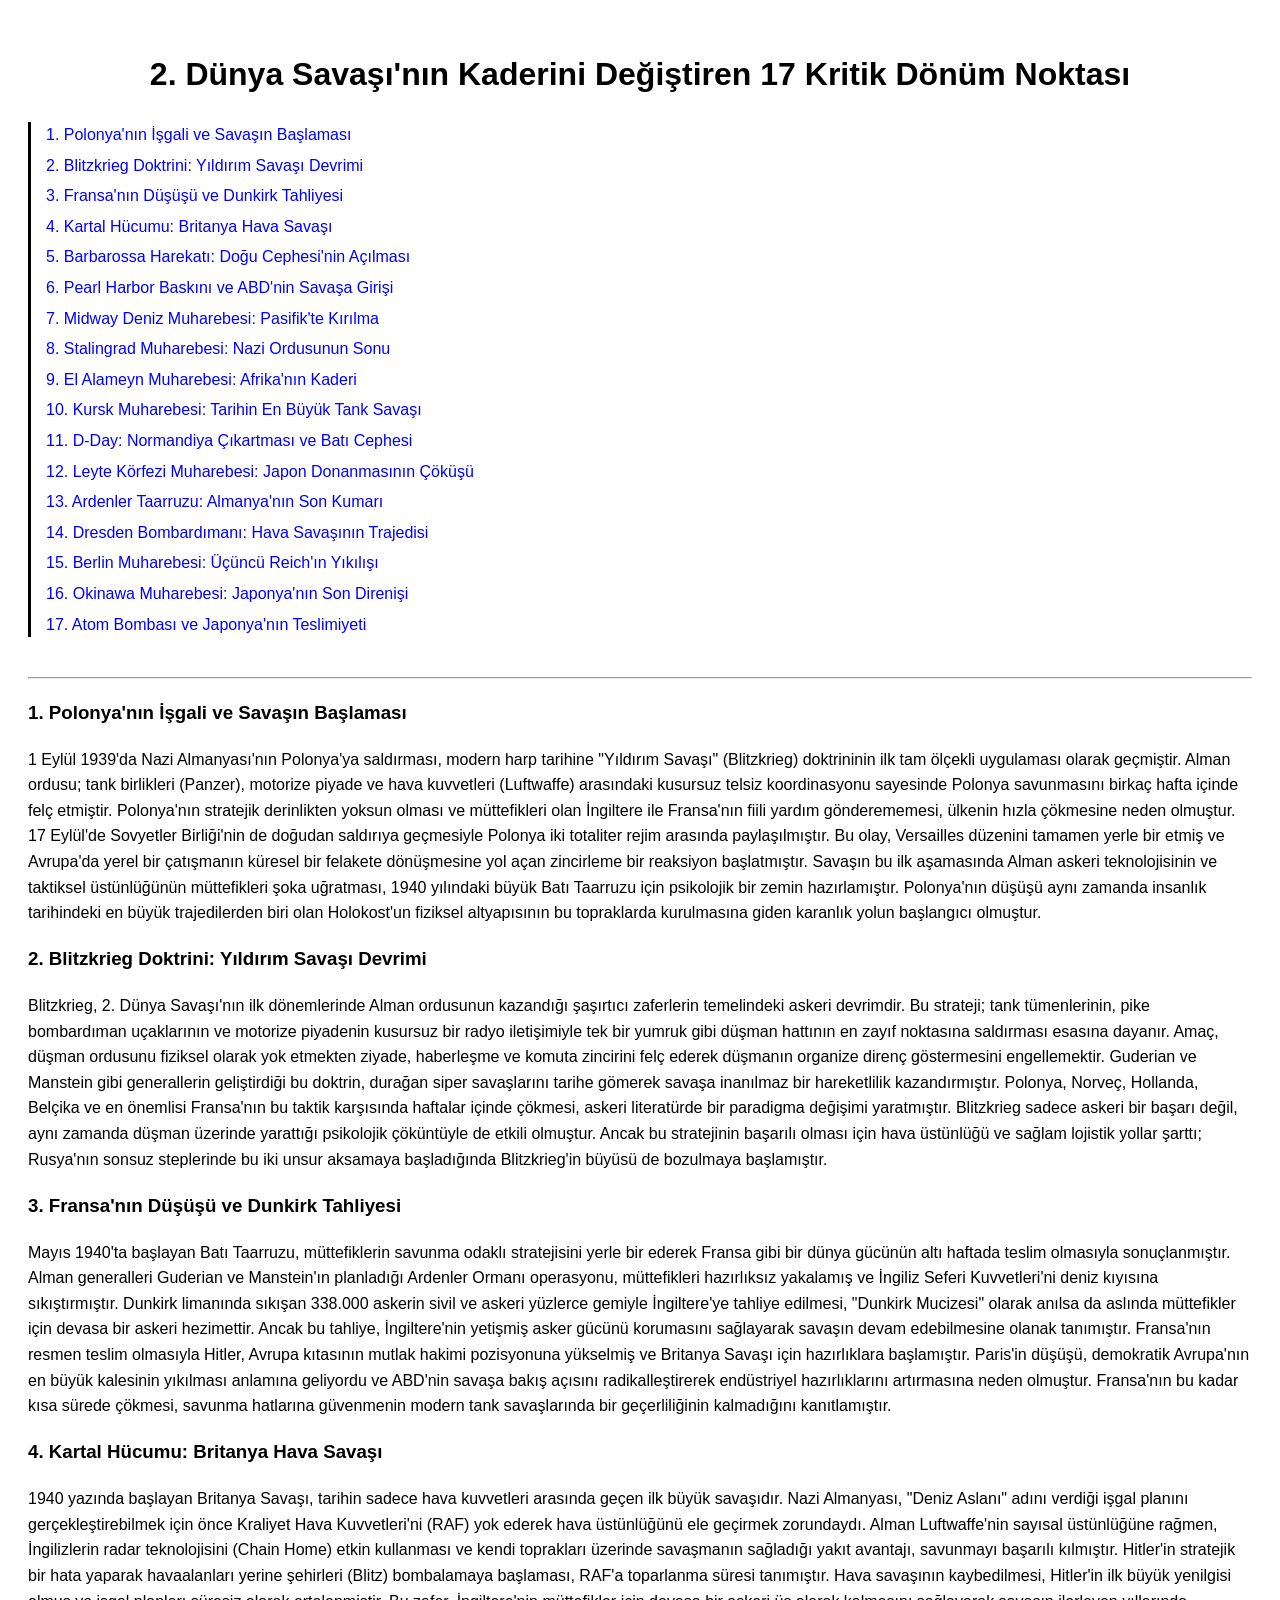
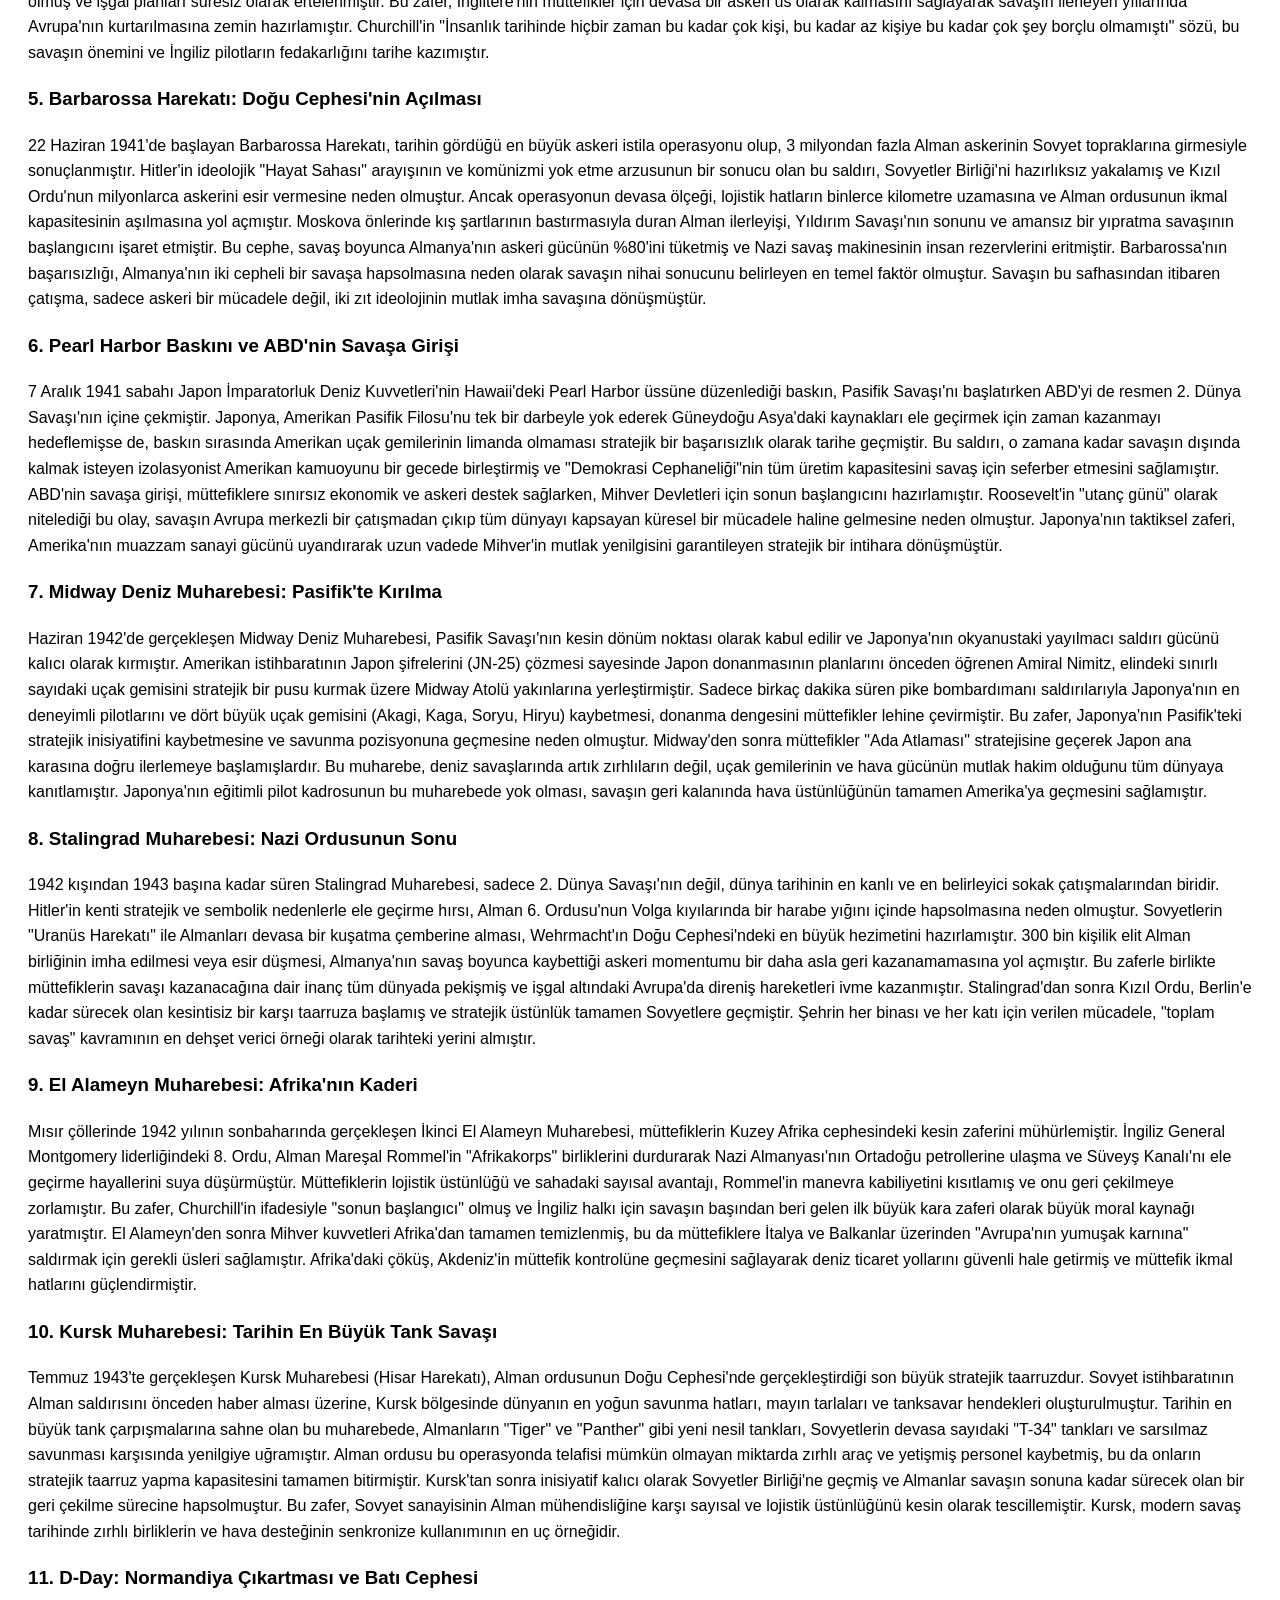
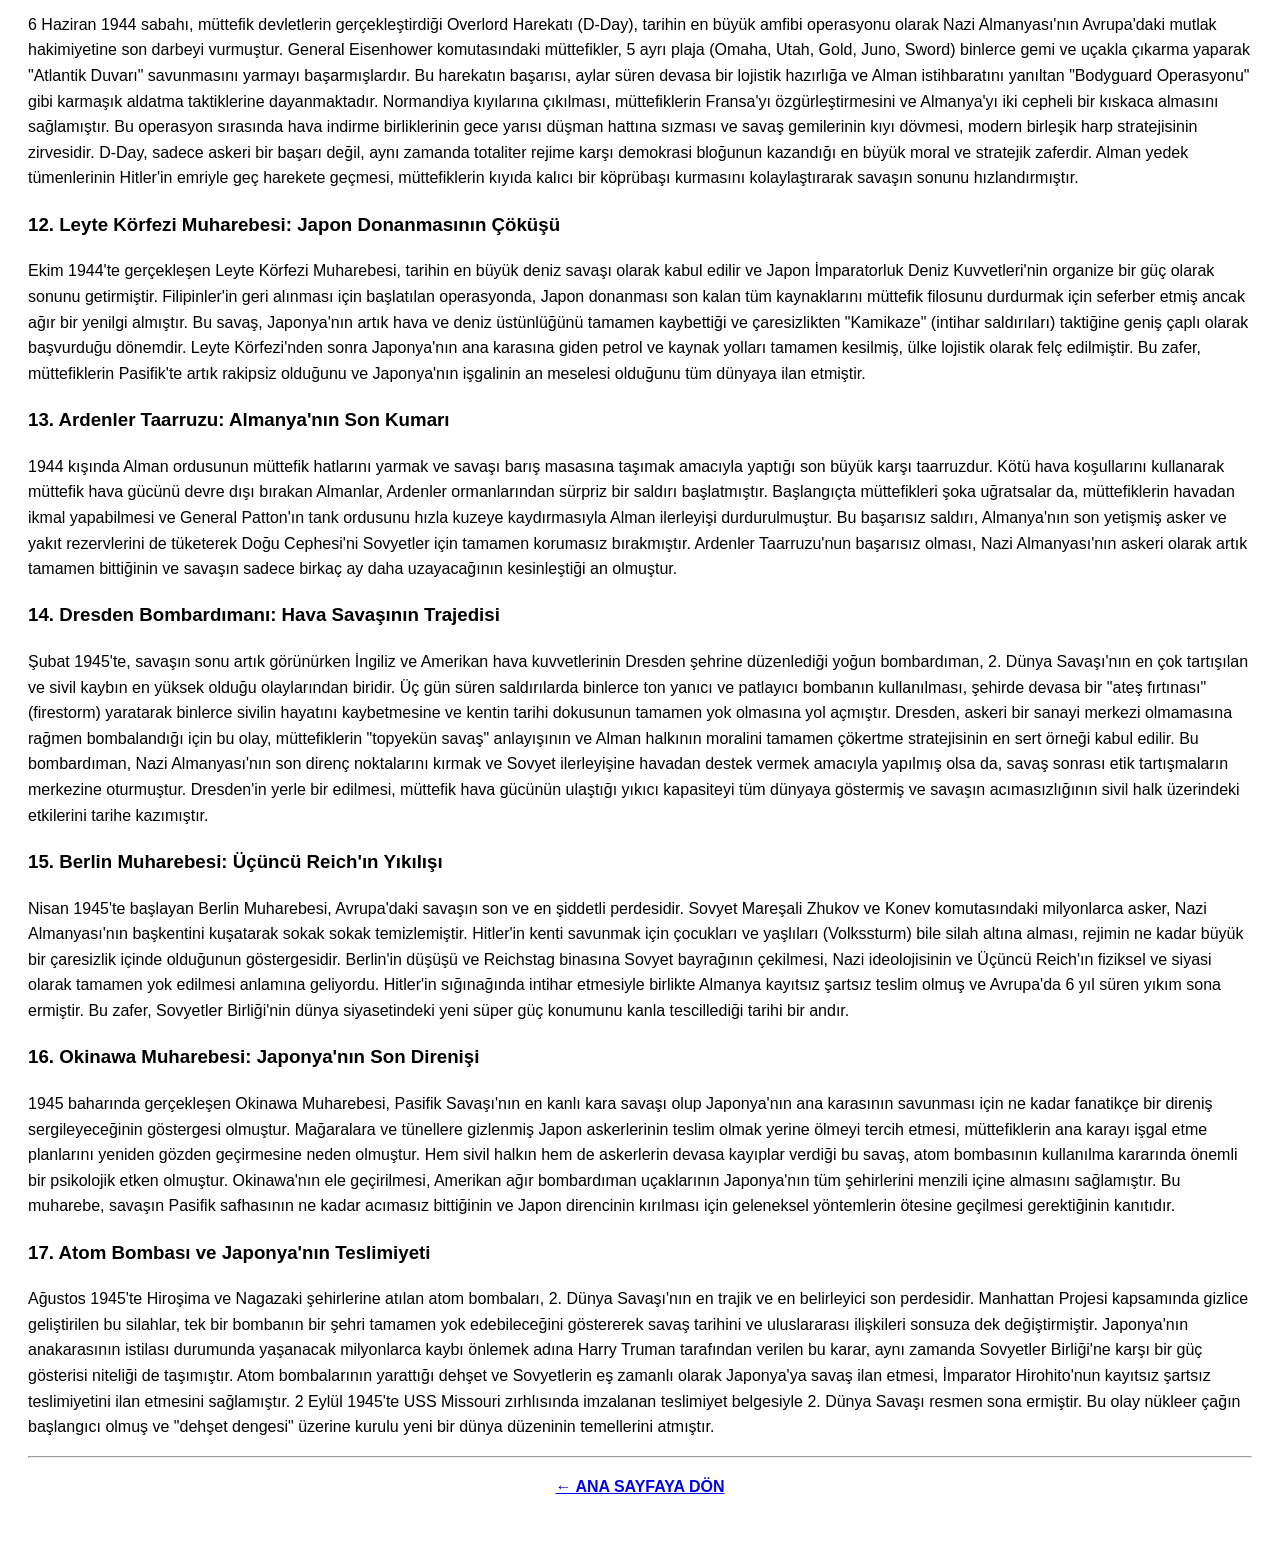
==== donum-noktalari.html @ fd102763 "Add files via upload" ====
<!DOCTYPE html>
<html lang="tr">
<head>
    <meta charset="UTF-8">
    <title>Savaşın Dönüm Noktaları - 17 Kritik Olay</title>
</head>
<body style="font-family: sans-serif; line-height: 1.6; padding: 20px;">

    <h1 style="text-align: center;">2. Dünya Savaşı'nın Kaderini Değiştiren 17 Kritik Dönüm Noktası</h1>
    
    <div style="margin-bottom: 40px; border-left: 3px solid #000; padding-left: 15px;">
        <a href="#polonya" style="display: block; text-decoration: none; color: blue; margin-bottom: 5px;">1. Polonya'nın İşgali ve Savaşın Başlaması</a>
        <a href="#blitzkrieg" style="display: block; text-decoration: none; color: blue; margin-bottom: 5px;">2. Blitzkrieg Doktrini: Yıldırım Savaşı Devrimi</a>
        <a href="#fransa" style="display: block; text-decoration: none; color: blue; margin-bottom: 5px;">3. Fransa'nın Düşüşü ve Dunkirk Tahliyesi</a>
        <a href="#kartal" style="display: block; text-decoration: none; color: blue; margin-bottom: 5px;">4. Kartal Hücumu: Britanya Hava Savaşı</a>
        <a href="#barbarossa" style="display: block; text-decoration: none; color: blue; margin-bottom: 5px;">5. Barbarossa Harekatı: Doğu Cephesi'nin Açılması</a>
        <a href="#pearlharbor" style="display: block; text-decoration: none; color: blue; margin-bottom: 5px;">6. Pearl Harbor Baskını ve ABD'nin Savaşa Girişi</a>
        <a href="#midway" style="display: block; text-decoration: none; color: blue; margin-bottom: 5px;">7. Midway Deniz Muharebesi: Pasifik'te Kırılma</a>
        <a href="#stalingrad" style="display: block; text-decoration: none; color: blue; margin-bottom: 5px;">8. Stalingrad Muharebesi: Nazi Ordusunun Sonu</a>
        <a href="#elalameyn" style="display: block; text-decoration: none; color: blue; margin-bottom: 5px;">9. El Alameyn Muharebesi: Afrika'nın Kaderi</a>
        <a href="#kursk" style="display: block; text-decoration: none; color: blue; margin-bottom: 5px;">10. Kursk Muharebesi: Tarihin En Büyük Tank Savaşı</a>
        <a href="#dday" style="display: block; text-decoration: none; color: blue; margin-bottom: 5px;">11. D-Day: Normandiya Çıkartması ve Batı Cephesi</a>
        <a href="#leyte" style="display: block; text-decoration: none; color: blue; margin-bottom: 5px;">12. Leyte Körfezi Muharebesi: Japon Donanmasının Çöküşü</a>
        <a href="#bulge" style="display: block; text-decoration: none; color: blue; margin-bottom: 5px;">13. Ardenler Taarruzu: Almanya'nın Son Kumarı</a>
        <a href="#dresden" style="display: block; text-decoration: none; color: blue; margin-bottom: 5px;">14. Dresden Bombardımanı: Hava Savaşının Trajedisi</a>
        <a href="#berlin" style="display: block; text-decoration: none; color: blue; margin-bottom: 5px;">15. Berlin Muharebesi: Üçüncü Reich'ın Yıkılışı</a>
        <a href="#okinawa" style="display: block; text-decoration: none; color: blue; margin-bottom: 5px;">16. Okinawa Muharebesi: Japonya'nın Son Direnişi</a>
        <a href="#hiroshima" style="display: block; text-decoration: none; color: blue; margin-bottom: 5px;">17. Atom Bombası ve Japonya'nın Teslimiyeti</a>
    </div>

    <hr>

    <h3 id="polonya">1. Polonya'nın İşgali ve Savaşın Başlaması</h3>
    <p>1 Eylül 1939'da Nazi Almanyası'nın Polonya'ya saldırması, modern harp tarihine "Yıldırım Savaşı" (Blitzkrieg) doktrininin ilk tam ölçekli uygulaması olarak geçmiştir. Alman ordusu; tank birlikleri (Panzer), motorize piyade ve hava kuvvetleri (Luftwaffe) arasındaki kusursuz telsiz koordinasyonu sayesinde Polonya savunmasını birkaç hafta içinde felç etmiştir. Polonya'nın stratejik derinlikten yoksun olması ve müttefikleri olan İngiltere ile Fransa'nın fiili yardım gönderememesi, ülkenin hızla çökmesine neden olmuştur. 17 Eylül'de Sovyetler Birliği'nin de doğudan saldırıya geçmesiyle Polonya iki totaliter rejim arasında paylaşılmıştır. Bu olay, Versailles düzenini tamamen yerle bir etmiş ve Avrupa'da yerel bir çatışmanın küresel bir felakete dönüşmesine yol açan zincirleme bir reaksiyon başlatmıştır. Savaşın bu ilk aşamasında Alman askeri teknolojisinin ve taktiksel üstünlüğünün müttefikleri şoka uğratması, 1940 yılındaki büyük Batı Taarruzu için psikolojik bir zemin hazırlamıştır. Polonya'nın düşüşü aynı zamanda insanlık tarihindeki en büyük trajedilerden biri olan Holokost'un fiziksel altyapısının bu topraklarda kurulmasına giden karanlık yolun başlangıcı olmuştur.</p>

    <h3 id="blitzkrieg">2. Blitzkrieg Doktrini: Yıldırım Savaşı Devrimi</h3>
    <p>Blitzkrieg, 2. Dünya Savaşı'nın ilk dönemlerinde Alman ordusunun kazandığı şaşırtıcı zaferlerin temelindeki askeri devrimdir. Bu strateji; tank tümenlerinin, pike bombardıman uçaklarının ve motorize piyadenin kusursuz bir radyo iletişimiyle tek bir yumruk gibi düşman hattının en zayıf noktasına saldırması esasına dayanır. Amaç, düşman ordusunu fiziksel olarak yok etmekten ziyade, haberleşme ve komuta zincirini felç ederek düşmanın organize direnç göstermesini engellemektir. Guderian ve Manstein gibi generallerin geliştirdiği bu doktrin, durağan siper savaşlarını tarihe gömerek savaşa inanılmaz bir hareketlilik kazandırmıştır. Polonya, Norveç, Hollanda, Belçika ve en önemlisi Fransa'nın bu taktik karşısında haftalar içinde çökmesi, askeri literatürde bir paradigma değişimi yaratmıştır. Blitzkrieg sadece askeri bir başarı değil, aynı zamanda düşman üzerinde yarattığı psikolojik çöküntüyle de etkili olmuştur. Ancak bu stratejinin başarılı olması için hava üstünlüğü ve sağlam lojistik yollar şarttı; Rusya'nın sonsuz steplerinde bu iki unsur aksamaya başladığında Blitzkrieg'in büyüsü de bozulmaya başlamıştır.</p>

    <h3 id="fransa">3. Fransa'nın Düşüşü ve Dunkirk Tahliyesi</h3>
    <p>Mayıs 1940'ta başlayan Batı Taarruzu, müttefiklerin savunma odaklı stratejisini yerle bir ederek Fransa gibi bir dünya gücünün altı haftada teslim olmasıyla sonuçlanmıştır. Alman generalleri Guderian ve Manstein'ın planladığı Ardenler Ormanı operasyonu, müttefikleri hazırlıksız yakalamış ve İngiliz Seferi Kuvvetleri'ni deniz kıyısına sıkıştırmıştır. Dunkirk limanında sıkışan 338.000 askerin sivil ve askeri yüzlerce gemiyle İngiltere'ye tahliye edilmesi, "Dunkirk Mucizesi" olarak anılsa da aslında müttefikler için devasa bir askeri hezimettir. Ancak bu tahliye, İngiltere'nin yetişmiş asker gücünü korumasını sağlayarak savaşın devam edebilmesine olanak tanımıştır. Fransa'nın resmen teslim olmasıyla Hitler, Avrupa kıtasının mutlak hakimi pozisyonuna yükselmiş ve Britanya Savaşı için hazırlıklara başlamıştır. Paris'in düşüşü, demokratik Avrupa'nın en büyük kalesinin yıkılması anlamına geliyordu ve ABD'nin savaşa bakış açısını radikalleştirerek endüstriyel hazırlıklarını artırmasına neden olmuştur. Fransa'nın bu kadar kısa sürede çökmesi, savunma hatlarına güvenmenin modern tank savaşlarında bir geçerliliğinin kalmadığını kanıtlamıştır.</p>

    <h3 id="kartal">4. Kartal Hücumu: Britanya Hava Savaşı</h3>
    <p>1940 yazında başlayan Britanya Savaşı, tarihin sadece hava kuvvetleri arasında geçen ilk büyük savaşıdır. Nazi Almanyası, "Deniz Aslanı" adını verdiği işgal planını gerçekleştirebilmek için önce Kraliyet Hava Kuvvetleri'ni (RAF) yok ederek hava üstünlüğünü ele geçirmek zorundaydı. Alman Luftwaffe'nin sayısal üstünlüğüne rağmen, İngilizlerin radar teknolojisini (Chain Home) etkin kullanması ve kendi toprakları üzerinde savaşmanın sağladığı yakıt avantajı, savunmayı başarılı kılmıştır. Hitler'in stratejik bir hata yaparak havaalanları yerine şehirleri (Blitz) bombalamaya başlaması, RAF'a toparlanma süresi tanımıştır. Hava savaşının kaybedilmesi, Hitler'in ilk büyük yenilgisi olmuş ve işgal planları süresiz olarak ertelenmiştir. Bu zafer, İngiltere'nin müttefikler için devasa bir askeri üs olarak kalmasını sağlayarak savaşın ilerleyen yıllarında Avrupa'nın kurtarılmasına zemin hazırlamıştır. Churchill'in "İnsanlık tarihinde hiçbir zaman bu kadar çok kişi, bu kadar az kişiye bu kadar çok şey borçlu olmamıştı" sözü, bu savaşın önemini ve İngiliz pilotların fedakarlığını tarihe kazımıştır.</p>

    <h3 id="barbarossa">5. Barbarossa Harekatı: Doğu Cephesi'nin Açılması</h3>
    <p>22 Haziran 1941'de başlayan Barbarossa Harekatı, tarihin gördüğü en büyük askeri istila operasyonu olup, 3 milyondan fazla Alman askerinin Sovyet topraklarına girmesiyle sonuçlanmıştır. Hitler'in ideolojik "Hayat Sahası" arayışının ve komünizmi yok etme arzusunun bir sonucu olan bu saldırı, Sovyetler Birliği'ni hazırlıksız yakalamış ve Kızıl Ordu'nun milyonlarca askerini esir vermesine neden olmuştur. Ancak operasyonun devasa ölçeği, lojistik hatların binlerce kilometre uzamasına ve Alman ordusunun ikmal kapasitesinin aşılmasına yol açmıştır. Moskova önlerinde kış şartlarının bastırmasıyla duran Alman ilerleyişi, Yıldırım Savaşı'nın sonunu ve amansız bir yıpratma savaşının başlangıcını işaret etmiştir. Bu cephe, savaş boyunca Almanya'nın askeri gücünün %80'ini tüketmiş ve Nazi savaş makinesinin insan rezervlerini eritmiştir. Barbarossa'nın başarısızlığı, Almanya'nın iki cepheli bir savaşa hapsolmasına neden olarak savaşın nihai sonucunu belirleyen en temel faktör olmuştur. Savaşın bu safhasından itibaren çatışma, sadece askeri bir mücadele değil, iki zıt ideolojinin mutlak imha savaşına dönüşmüştür.</p>

    <h3 id="pearlharbor">6. Pearl Harbor Baskını ve ABD'nin Savaşa Girişi</h3>
    <p>7 Aralık 1941 sabahı Japon İmparatorluk Deniz Kuvvetleri'nin Hawaii'deki Pearl Harbor üssüne düzenlediği baskın, Pasifik Savaşı'nı başlatırken ABD'yi de resmen 2. Dünya Savaşı'nın içine çekmiştir. Japonya, Amerikan Pasifik Filosu'nu tek bir darbeyle yok ederek Güneydoğu Asya'daki kaynakları ele geçirmek için zaman kazanmayı hedeflemişse de, baskın sırasında Amerikan uçak gemilerinin limanda olmaması stratejik bir başarısızlık olarak tarihe geçmiştir. Bu saldırı, o zamana kadar savaşın dışında kalmak isteyen izolasyonist Amerikan kamuoyunu bir gecede birleştirmiş ve "Demokrasi Cephaneliği"nin tüm üretim kapasitesini savaş için seferber etmesini sağlamıştır. ABD'nin savaşa girişi, müttefiklere sınırsız ekonomik ve askeri destek sağlarken, Mihver Devletleri için sonun başlangıcını hazırlamıştır. Roosevelt'in "utanç günü" olarak nitelediği bu olay, savaşın Avrupa merkezli bir çatışmadan çıkıp tüm dünyayı kapsayan küresel bir mücadele haline gelmesine neden olmuştur. Japonya'nın taktiksel zaferi, Amerika'nın muazzam sanayi gücünü uyandırarak uzun vadede Mihver'in mutlak yenilgisini garantileyen stratejik bir intihara dönüşmüştür.</p>

    <h3 id="midway">7. Midway Deniz Muharebesi: Pasifik'te Kırılma</h3>
    <p>Haziran 1942'de gerçekleşen Midway Deniz Muharebesi, Pasifik Savaşı'nın kesin dönüm noktası olarak kabul edilir ve Japonya'nın okyanustaki yayılmacı saldırı gücünü kalıcı olarak kırmıştır. Amerikan istihbaratının Japon şifrelerini (JN-25) çözmesi sayesinde Japon donanmasının planlarını önceden öğrenen Amiral Nimitz, elindeki sınırlı sayıdaki uçak gemisini stratejik bir pusu kurmak üzere Midway Atolü yakınlarına yerleştirmiştir. Sadece birkaç dakika süren pike bombardımanı saldırılarıyla Japonya'nın en deneyimli pilotlarını ve dört büyük uçak gemisini (Akagi, Kaga, Soryu, Hiryu) kaybetmesi, donanma dengesini müttefikler lehine çevirmiştir. Bu zafer, Japonya'nın Pasifik'teki stratejik inisiyatifini kaybetmesine ve savunma pozisyonuna geçmesine neden olmuştur. Midway'den sonra müttefikler "Ada Atlaması" stratejisine geçerek Japon ana karasına doğru ilerlemeye başlamışlardır. Bu muharebe, deniz savaşlarında artık zırhlıların değil, uçak gemilerinin ve hava gücünün mutlak hakim olduğunu tüm dünyaya kanıtlamıştır. Japonya'nın eğitimli pilot kadrosunun bu muharebede yok olması, savaşın geri kalanında hava üstünlüğünün tamamen Amerika'ya geçmesini sağlamıştır.</p>

    <h3 id="stalingrad">8. Stalingrad Muharebesi: Nazi Ordusunun Sonu</h3>
    <p>1942 kışından 1943 başına kadar süren Stalingrad Muharebesi, sadece 2. Dünya Savaşı'nın değil, dünya tarihinin en kanlı ve en belirleyici sokak çatışmalarından biridir. Hitler'in kenti stratejik ve sembolik nedenlerle ele geçirme hırsı, Alman 6. Ordusu'nun Volga kıyılarında bir harabe yığını içinde hapsolmasına neden olmuştur. Sovyetlerin "Uranüs Harekatı" ile Almanları devasa bir kuşatma çemberine alması, Wehrmacht'ın Doğu Cephesi'ndeki en büyük hezimetini hazırlamıştır. 300 bin kişilik elit Alman birliğinin imha edilmesi veya esir düşmesi, Almanya'nın savaş boyunca kaybettiği askeri momentumu bir daha asla geri kazanamamasına yol açmıştır. Bu zaferle birlikte müttefiklerin savaşı kazanacağına dair inanç tüm dünyada pekişmiş ve işgal altındaki Avrupa'da direniş hareketleri ivme kazanmıştır. Stalingrad'dan sonra Kızıl Ordu, Berlin'e kadar sürecek olan kesintisiz bir karşı taarruza başlamış ve stratejik üstünlük tamamen Sovyetlere geçmiştir. Şehrin her binası ve her katı için verilen mücadele, "toplam savaş" kavramının en dehşet verici örneği olarak tarihteki yerini almıştır.</p>

    <h3 id="elalameyn">9. El Alameyn Muharebesi: Afrika'nın Kaderi</h3>
    <p>Mısır çöllerinde 1942 yılının sonbaharında gerçekleşen İkinci El Alameyn Muharebesi, müttefiklerin Kuzey Afrika cephesindeki kesin zaferini mühürlemiştir. İngiliz General Montgomery liderliğindeki 8. Ordu, Alman Mareşal Rommel'in "Afrikakorps" birliklerini durdurarak Nazi Almanyası'nın Ortadoğu petrollerine ulaşma ve Süveyş Kanalı'nı ele geçirme hayallerini suya düşürmüştür. Müttefiklerin lojistik üstünlüğü ve sahadaki sayısal avantajı, Rommel'in manevra kabiliyetini kısıtlamış ve onu geri çekilmeye zorlamıştır. Bu zafer, Churchill'in ifadesiyle "sonun başlangıcı" olmuş ve İngiliz halkı için savaşın başından beri gelen ilk büyük kara zaferi olarak büyük moral kaynağı yaratmıştır. El Alameyn'den sonra Mihver kuvvetleri Afrika'dan tamamen temizlenmiş, bu da müttefiklere İtalya ve Balkanlar üzerinden "Avrupa'nın yumuşak karnına" saldırmak için gerekli üsleri sağlamıştır. Afrika'daki çöküş, Akdeniz'in müttefik kontrolüne geçmesini sağlayarak deniz ticaret yollarını güvenli hale getirmiş ve müttefik ikmal hatlarını güçlendirmiştir.</p>

    <h3 id="kursk">10. Kursk Muharebesi: Tarihin En Büyük Tank Savaşı</h3>
    <p>Temmuz 1943'te gerçekleşen Kursk Muharebesi (Hisar Harekatı), Alman ordusunun Doğu Cephesi'nde gerçekleştirdiği son büyük stratejik taarruzdur. Sovyet istihbaratının Alman saldırısını önceden haber alması üzerine, Kursk bölgesinde dünyanın en yoğun savunma hatları, mayın tarlaları ve tanksavar hendekleri oluşturulmuştur. Tarihin en büyük tank çarpışmalarına sahne olan bu muharebede, Almanların "Tiger" ve "Panther" gibi yeni nesil tankları, Sovyetlerin devasa sayıdaki "T-34" tankları ve sarsılmaz savunması karşısında yenilgiye uğramıştır. Alman ordusu bu operasyonda telafisi mümkün olmayan miktarda zırhlı araç ve yetişmiş personel kaybetmiş, bu da onların stratejik taarruz yapma kapasitesini tamamen bitirmiştir. Kursk'tan sonra inisiyatif kalıcı olarak Sovyetler Birliği'ne geçmiş ve Almanlar savaşın sonuna kadar sürecek olan bir geri çekilme sürecine hapsolmuştur. Bu zafer, Sovyet sanayisinin Alman mühendisliğine karşı sayısal ve lojistik üstünlüğünü kesin olarak tescillemiştir. Kursk, modern savaş tarihinde zırhlı birliklerin ve hava desteğinin senkronize kullanımının en uç örneğidir.</p>

    <h3 id="dday">11. D-Day: Normandiya Çıkartması ve Batı Cephesi</h3>
    <p>6 Haziran 1944 sabahı, müttefik devletlerin gerçekleştirdiği Overlord Harekatı (D-Day), tarihin en büyük amfibi operasyonu olarak Nazi Almanyası'nın Avrupa'daki mutlak hakimiyetine son darbeyi vurmuştur. General Eisenhower komutasındaki müttefikler, 5 ayrı plaja (Omaha, Utah, Gold, Juno, Sword) binlerce gemi ve uçakla çıkarma yaparak "Atlantik Duvarı" savunmasını yarmayı başarmışlardır. Bu harekatın başarısı, aylar süren devasa bir lojistik hazırlığa ve Alman istihbaratını yanıltan "Bodyguard Operasyonu" gibi karmaşık aldatma taktiklerine dayanmaktadır. Normandiya kıyılarına çıkılması, müttefiklerin Fransa'yı özgürleştirmesini ve Almanya'yı iki cepheli bir kıskaca almasını sağlamıştır. Bu operasyon sırasında hava indirme birliklerinin gece yarısı düşman hattına sızması ve savaş gemilerinin kıyı dövmesi, modern birleşik harp stratejisinin zirvesidir. D-Day, sadece askeri bir başarı değil, aynı zamanda totaliter rejime karşı demokrasi bloğunun kazandığı en büyük moral ve stratejik zaferdir. Alman yedek tümenlerinin Hitler'in emriyle geç harekete geçmesi, müttefiklerin kıyıda kalıcı bir köprübaşı kurmasını kolaylaştırarak savaşın sonunu hızlandırmıştır.</p>

    <h3 id="leyte">12. Leyte Körfezi Muharebesi: Japon Donanmasının Çöküşü</h3>
    <p>Ekim 1944'te gerçekleşen Leyte Körfezi Muharebesi, tarihin en büyük deniz savaşı olarak kabul edilir ve Japon İmparatorluk Deniz Kuvvetleri'nin organize bir güç olarak sonunu getirmiştir. Filipinler'in geri alınması için başlatılan operasyonda, Japon donanması son kalan tüm kaynaklarını müttefik filosunu durdurmak için seferber etmiş ancak ağır bir yenilgi almıştır. Bu savaş, Japonya'nın artık hava ve deniz üstünlüğünü tamamen kaybettiği ve çaresizlikten "Kamikaze" (intihar saldırıları) taktiğine geniş çaplı olarak başvurduğu dönemdir. Leyte Körfezi'nden sonra Japonya'nın ana karasına giden petrol ve kaynak yolları tamamen kesilmiş, ülke lojistik olarak felç edilmiştir. Bu zafer, müttefiklerin Pasifik'te artık rakipsiz olduğunu ve Japonya'nın işgalinin an meselesi olduğunu tüm dünyaya ilan etmiştir.</p>

    <h3 id="bulge">13. Ardenler Taarruzu: Almanya'nın Son Kumarı</h3>
    <p>1944 kışında Alman ordusunun müttefik hatlarını yarmak ve savaşı barış masasına taşımak amacıyla yaptığı son büyük karşı taarruzdur. Kötü hava koşullarını kullanarak müttefik hava gücünü devre dışı bırakan Almanlar, Ardenler ormanlarından sürpriz bir saldırı başlatmıştır. Başlangıçta müttefikleri şoka uğratsalar da, müttefiklerin havadan ikmal yapabilmesi ve General Patton'ın tank ordusunu hızla kuzeye kaydırmasıyla Alman ilerleyişi durdurulmuştur. Bu başarısız saldırı, Almanya'nın son yetişmiş asker ve yakıt rezervlerini de tüketerek Doğu Cephesi'ni Sovyetler için tamamen korumasız bırakmıştır. Ardenler Taarruzu'nun başarısız olması, Nazi Almanyası'nın askeri olarak artık tamamen bittiğinin ve savaşın sadece birkaç ay daha uzayacağının kesinleştiği an olmuştur.</p>

    <h3 id="dresden">14. Dresden Bombardımanı: Hava Savaşının Trajedisi</h3>
    <p>Şubat 1945'te, savaşın sonu artık görünürken İngiliz ve Amerikan hava kuvvetlerinin Dresden şehrine düzenlediği yoğun bombardıman, 2. Dünya Savaşı'nın en çok tartışılan ve sivil kaybın en yüksek olduğu olaylarından biridir. Üç gün süren saldırılarda binlerce ton yanıcı ve patlayıcı bombanın kullanılması, şehirde devasa bir "ateş fırtınası" (firestorm) yaratarak binlerce sivilin hayatını kaybetmesine ve kentin tarihi dokusunun tamamen yok olmasına yol açmıştır. Dresden, askeri bir sanayi merkezi olmamasına rağmen bombalandığı için bu olay, müttefiklerin "topyekün savaş" anlayışının ve Alman halkının moralini tamamen çökertme stratejisinin en sert örneği kabul edilir. Bu bombardıman, Nazi Almanyası'nın son direnç noktalarını kırmak ve Sovyet ilerleyişine havadan destek vermek amacıyla yapılmış olsa da, savaş sonrası etik tartışmaların merkezine oturmuştur. Dresden'in yerle bir edilmesi, müttefik hava gücünün ulaştığı yıkıcı kapasiteyi tüm dünyaya göstermiş ve savaşın acımasızlığının sivil halk üzerindeki etkilerini tarihe kazımıştır.</p>

    <h3 id="berlin">15. Berlin Muharebesi: Üçüncü Reich'ın Yıkılışı</h3>
    <p>Nisan 1945'te başlayan Berlin Muharebesi, Avrupa'daki savaşın son ve en şiddetli perdesidir. Sovyet Mareşali Zhukov ve Konev komutasındaki milyonlarca asker, Nazi Almanyası'nın başkentini kuşatarak sokak sokak temizlemiştir. Hitler'in kenti savunmak için çocukları ve yaşlıları (Volkssturm) bile silah altına alması, rejimin ne kadar büyük bir çaresizlik içinde olduğunun göstergesidir. Berlin'in düşüşü ve Reichstag binasına Sovyet bayrağının çekilmesi, Nazi ideolojisinin ve Üçüncü Reich'ın fiziksel ve siyasi olarak tamamen yok edilmesi anlamına geliyordu. Hitler'in sığınağında intihar etmesiyle birlikte Almanya kayıtsız şartsız teslim olmuş ve Avrupa'da 6 yıl süren yıkım sona ermiştir. Bu zafer, Sovyetler Birliği'nin dünya siyasetindeki yeni süper güç konumunu kanla tescillediği tarihi bir andır.</p>

    <h3 id="okinawa">16. Okinawa Muharebesi: Japonya'nın Son Direnişi</h3>
    <p>1945 baharında gerçekleşen Okinawa Muharebesi, Pasifik Savaşı'nın en kanlı kara savaşı olup Japonya'nın ana karasının savunması için ne kadar fanatikçe bir direniş sergileyeceğinin göstergesi olmuştur. Mağaralara ve tünellere gizlenmiş Japon askerlerinin teslim olmak yerine ölmeyi tercih etmesi, müttefiklerin ana karayı işgal etme planlarını yeniden gözden geçirmesine neden olmuştur. Hem sivil halkın hem de askerlerin devasa kayıplar verdiği bu savaş, atom bombasının kullanılma kararında önemli bir psikolojik etken olmuştur. Okinawa'nın ele geçirilmesi, Amerikan ağır bombardıman uçaklarının Japonya'nın tüm şehirlerini menzili içine almasını sağlamıştır. Bu muharebe, savaşın Pasifik safhasının ne kadar acımasız bittiğinin ve Japon direncinin kırılması için geleneksel yöntemlerin ötesine geçilmesi gerektiğinin kanıtıdır.</p>

    <h3 id="hiroshima">17. Atom Bombası ve Japonya'nın Teslimiyeti</h3>
    <p>Ağustos 1945'te Hiroşima ve Nagazaki şehirlerine atılan atom bombaları, 2. Dünya Savaşı'nın en trajik ve en belirleyici son perdesidir. Manhattan Projesi kapsamında gizlice geliştirilen bu silahlar, tek bir bombanın bir şehri tamamen yok edebileceğini göstererek savaş tarihini ve uluslararası ilişkileri sonsuza dek değiştirmiştir. Japonya'nın anakarasının istilası durumunda yaşanacak milyonlarca kaybı önlemek adına Harry Truman tarafından verilen bu karar, aynı zamanda Sovyetler Birliği'ne karşı bir güç gösterisi niteliği de taşımıştır. Atom bombalarının yarattığı dehşet ve Sovyetlerin eş zamanlı olarak Japonya'ya savaş ilan etmesi, İmparator Hirohito'nun kayıtsız şartsız teslimiyetini ilan etmesini sağlamıştır. 2 Eylül 1945'te USS Missouri zırhlısında imzalanan teslimiyet belgesiyle 2. Dünya Savaşı resmen sona ermiştir. Bu olay nükleer çağın başlangıcı olmuş ve "dehşet dengesi" üzerine kurulu yeni bir dünya düzeninin temellerini atmıştır.</p>

    <hr>
    <p style="text-align: center;"><a href="index.html" style="font-weight: bold;">← ANA SAYFAYA DÖN</a></p>

</body>
</html>
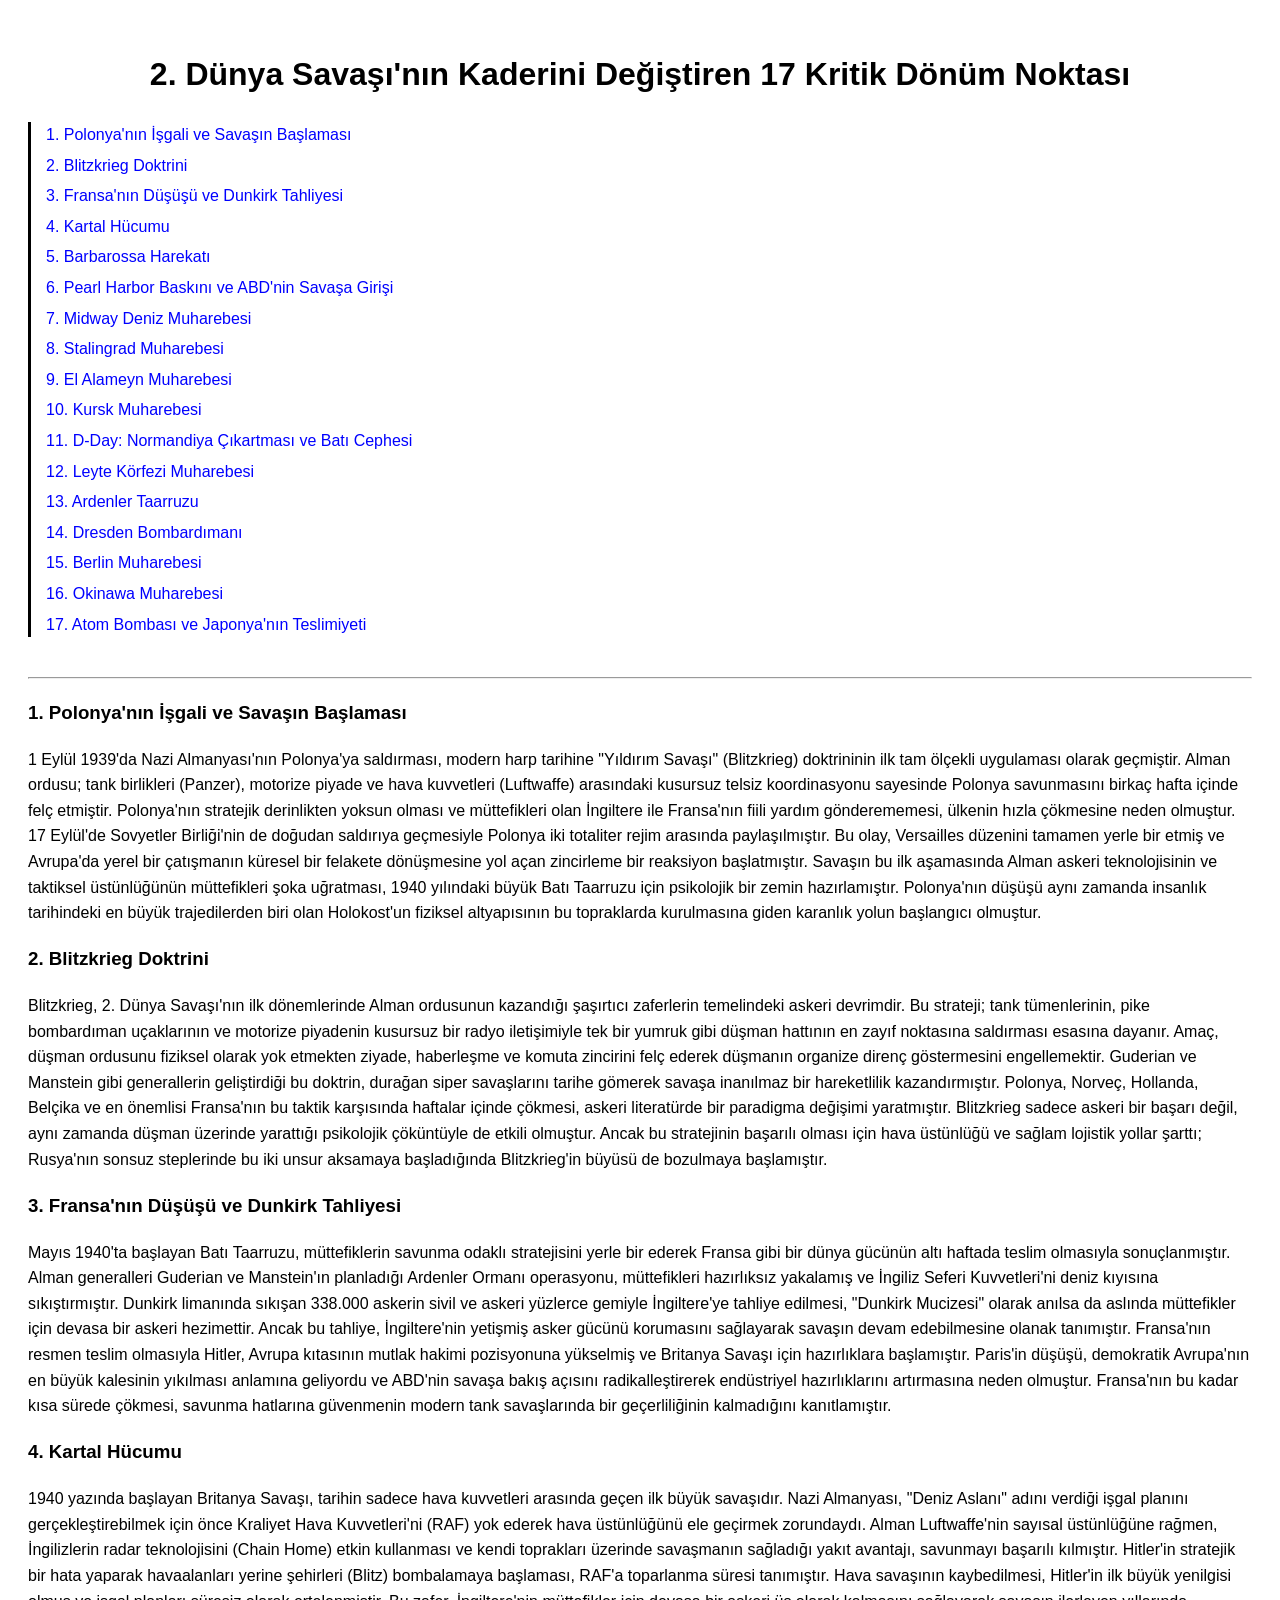
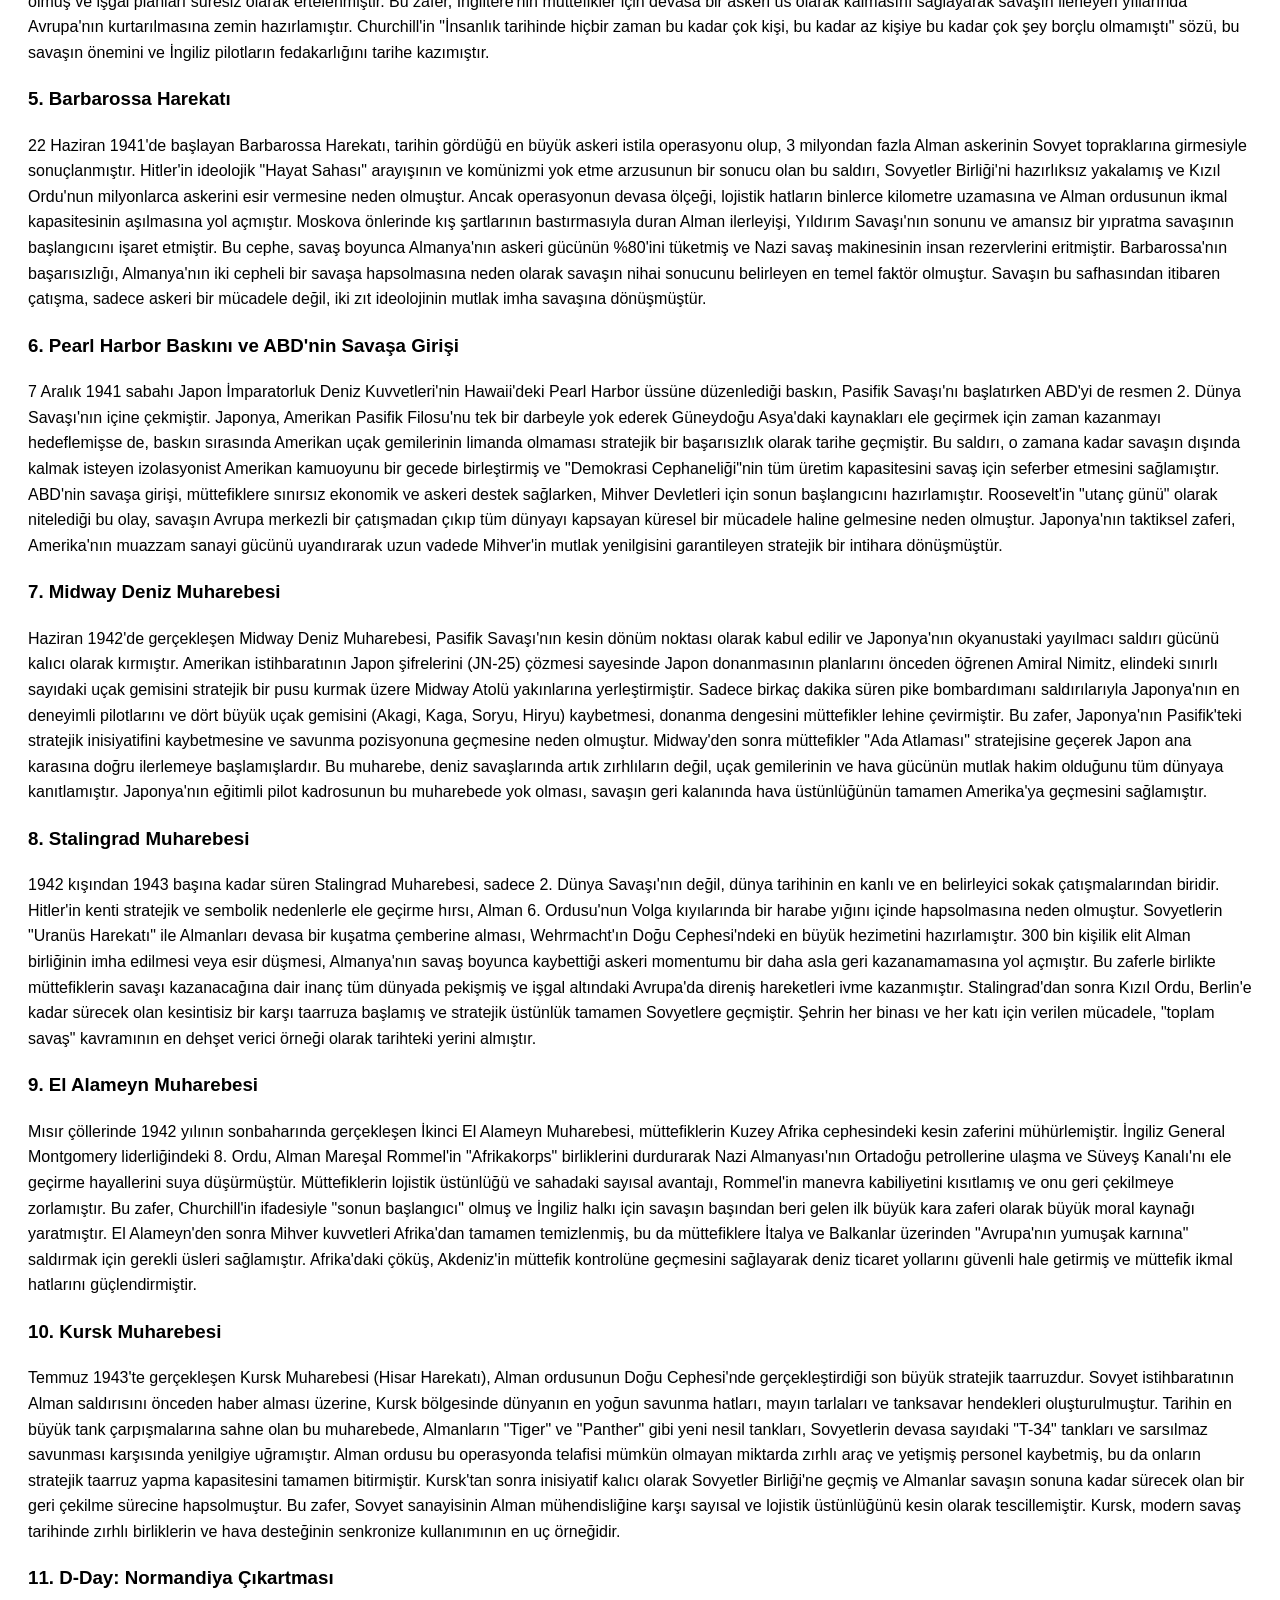
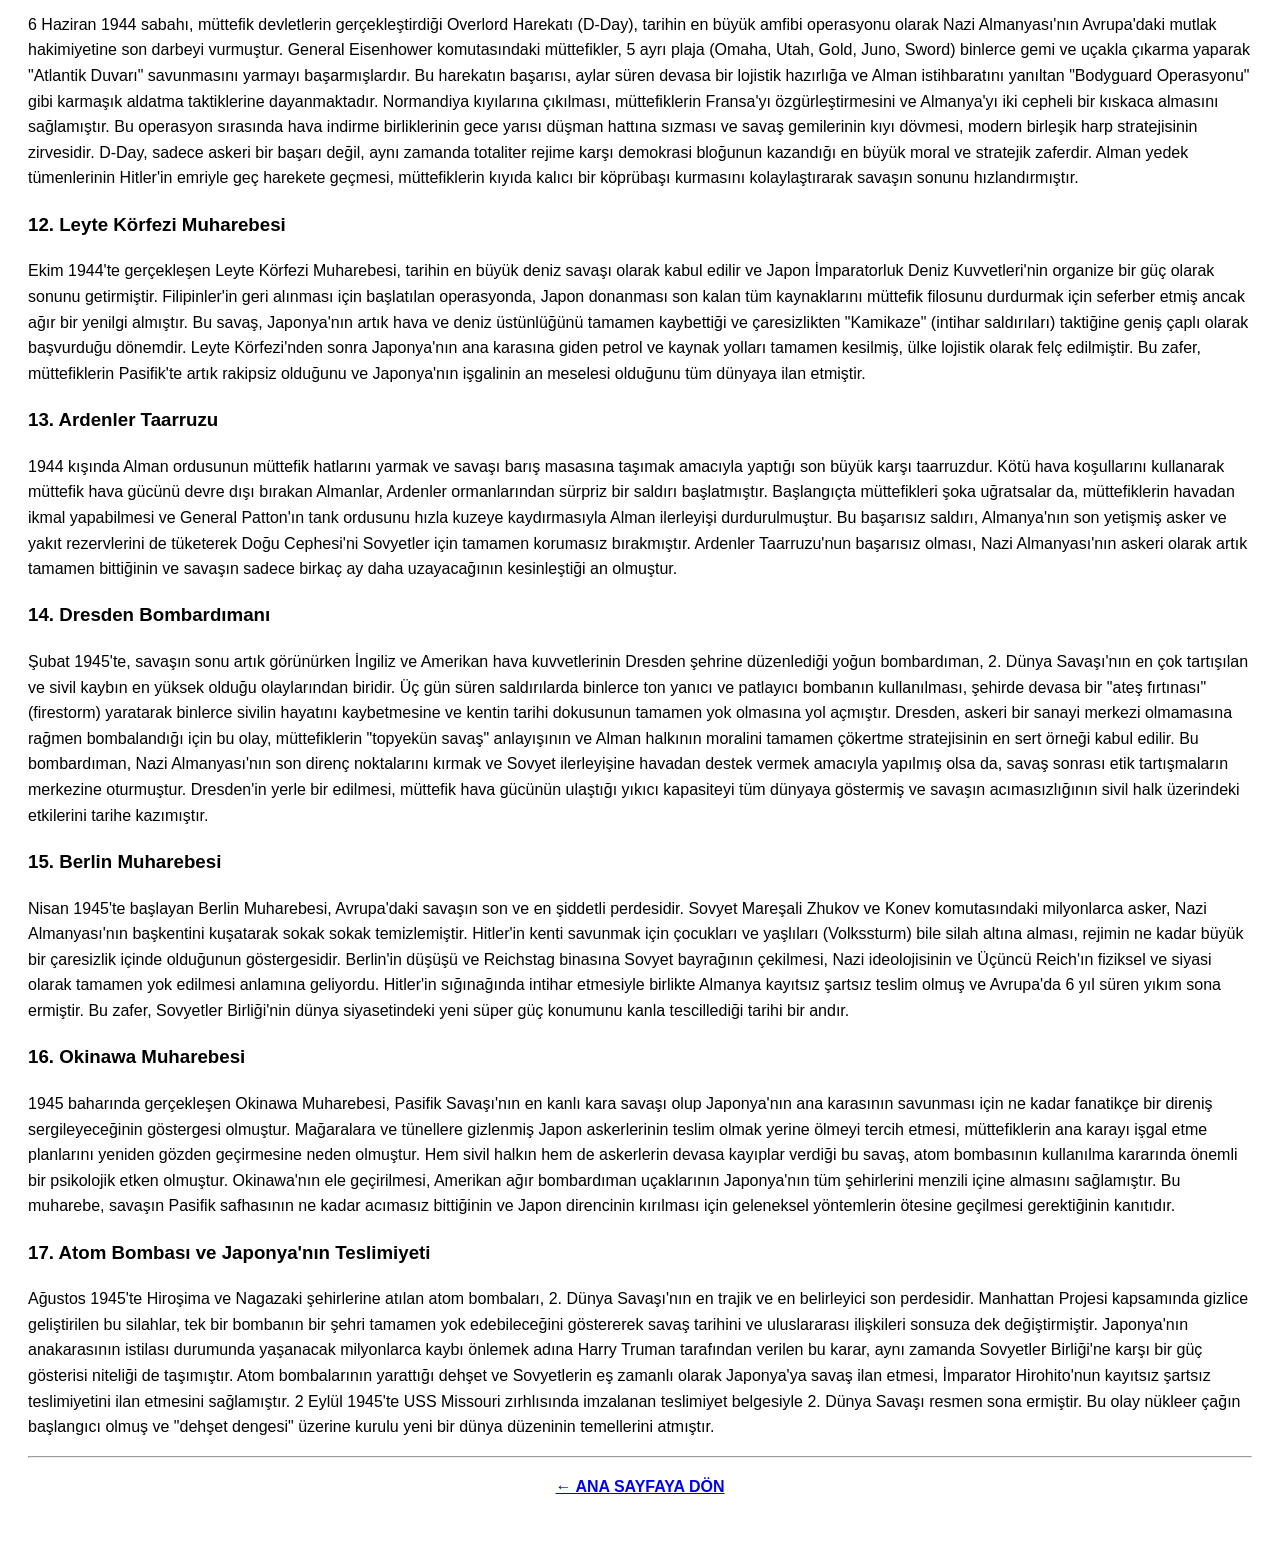
==== commit 19c9dfbe: "Add files via upload" ====
--- a/donum-noktalari.html
+++ b/donum-noktalari.html
@@ -10,21 +10,21 @@
     
     <div style="margin-bottom: 40px; border-left: 3px solid #000; padding-left: 15px;">
         <a href="#polonya" style="display: block; text-decoration: none; color: blue; margin-bottom: 5px;">1. Polonya'nın İşgali ve Savaşın Başlaması</a>
-        <a href="#blitzkrieg" style="display: block; text-decoration: none; color: blue; margin-bottom: 5px;">2. Blitzkrieg Doktrini: Yıldırım Savaşı Devrimi</a>
+        <a href="#blitzkrieg" style="display: block; text-decoration: none; color: blue; margin-bottom: 5px;">2. Blitzkrieg Doktrini</a>
         <a href="#fransa" style="display: block; text-decoration: none; color: blue; margin-bottom: 5px;">3. Fransa'nın Düşüşü ve Dunkirk Tahliyesi</a>
-        <a href="#kartal" style="display: block; text-decoration: none; color: blue; margin-bottom: 5px;">4. Kartal Hücumu: Britanya Hava Savaşı</a>
-        <a href="#barbarossa" style="display: block; text-decoration: none; color: blue; margin-bottom: 5px;">5. Barbarossa Harekatı: Doğu Cephesi'nin Açılması</a>
+        <a href="#kartal" style="display: block; text-decoration: none; color: blue; margin-bottom: 5px;">4. Kartal Hücumu</a>
+        <a href="#barbarossa" style="display: block; text-decoration: none; color: blue; margin-bottom: 5px;">5. Barbarossa Harekatı</a>
         <a href="#pearlharbor" style="display: block; text-decoration: none; color: blue; margin-bottom: 5px;">6. Pearl Harbor Baskını ve ABD'nin Savaşa Girişi</a>
-        <a href="#midway" style="display: block; text-decoration: none; color: blue; margin-bottom: 5px;">7. Midway Deniz Muharebesi: Pasifik'te Kırılma</a>
-        <a href="#stalingrad" style="display: block; text-decoration: none; color: blue; margin-bottom: 5px;">8. Stalingrad Muharebesi: Nazi Ordusunun Sonu</a>
-        <a href="#elalameyn" style="display: block; text-decoration: none; color: blue; margin-bottom: 5px;">9. El Alameyn Muharebesi: Afrika'nın Kaderi</a>
-        <a href="#kursk" style="display: block; text-decoration: none; color: blue; margin-bottom: 5px;">10. Kursk Muharebesi: Tarihin En Büyük Tank Savaşı</a>
+        <a href="#midway" style="display: block; text-decoration: none; color: blue; margin-bottom: 5px;">7. Midway Deniz Muharebesi</a>
+        <a href="#stalingrad" style="display: block; text-decoration: none; color: blue; margin-bottom: 5px;">8. Stalingrad Muharebesi</a>
+        <a href="#elalameyn" style="display: block; text-decoration: none; color: blue; margin-bottom: 5px;">9. El Alameyn Muharebesi</a>
+        <a href="#kursk" style="display: block; text-decoration: none; color: blue; margin-bottom: 5px;">10. Kursk Muharebesi</a>
         <a href="#dday" style="display: block; text-decoration: none; color: blue; margin-bottom: 5px;">11. D-Day: Normandiya Çıkartması ve Batı Cephesi</a>
-        <a href="#leyte" style="display: block; text-decoration: none; color: blue; margin-bottom: 5px;">12. Leyte Körfezi Muharebesi: Japon Donanmasının Çöküşü</a>
-        <a href="#bulge" style="display: block; text-decoration: none; color: blue; margin-bottom: 5px;">13. Ardenler Taarruzu: Almanya'nın Son Kumarı</a>
-        <a href="#dresden" style="display: block; text-decoration: none; color: blue; margin-bottom: 5px;">14. Dresden Bombardımanı: Hava Savaşının Trajedisi</a>
-        <a href="#berlin" style="display: block; text-decoration: none; color: blue; margin-bottom: 5px;">15. Berlin Muharebesi: Üçüncü Reich'ın Yıkılışı</a>
-        <a href="#okinawa" style="display: block; text-decoration: none; color: blue; margin-bottom: 5px;">16. Okinawa Muharebesi: Japonya'nın Son Direnişi</a>
+        <a href="#leyte" style="display: block; text-decoration: none; color: blue; margin-bottom: 5px;">12. Leyte Körfezi Muharebesi</a>
+        <a href="#bulge" style="display: block; text-decoration: none; color: blue; margin-bottom: 5px;">13. Ardenler Taarruzu</a>
+        <a href="#dresden" style="display: block; text-decoration: none; color: blue; margin-bottom: 5px;">14. Dresden Bombardımanı</a>
+        <a href="#berlin" style="display: block; text-decoration: none; color: blue; margin-bottom: 5px;">15. Berlin Muharebesi</a>
+        <a href="#okinawa" style="display: block; text-decoration: none; color: blue; margin-bottom: 5px;">16. Okinawa Muharebesi</a>
         <a href="#hiroshima" style="display: block; text-decoration: none; color: blue; margin-bottom: 5px;">17. Atom Bombası ve Japonya'nın Teslimiyeti</a>
     </div>
 
@@ -33,49 +33,49 @@
     <h3 id="polonya">1. Polonya'nın İşgali ve Savaşın Başlaması</h3>
     <p>1 Eylül 1939'da Nazi Almanyası'nın Polonya'ya saldırması, modern harp tarihine "Yıldırım Savaşı" (Blitzkrieg) doktrininin ilk tam ölçekli uygulaması olarak geçmiştir. Alman ordusu; tank birlikleri (Panzer), motorize piyade ve hava kuvvetleri (Luftwaffe) arasındaki kusursuz telsiz koordinasyonu sayesinde Polonya savunmasını birkaç hafta içinde felç etmiştir. Polonya'nın stratejik derinlikten yoksun olması ve müttefikleri olan İngiltere ile Fransa'nın fiili yardım gönderememesi, ülkenin hızla çökmesine neden olmuştur. 17 Eylül'de Sovyetler Birliği'nin de doğudan saldırıya geçmesiyle Polonya iki totaliter rejim arasında paylaşılmıştır. Bu olay, Versailles düzenini tamamen yerle bir etmiş ve Avrupa'da yerel bir çatışmanın küresel bir felakete dönüşmesine yol açan zincirleme bir reaksiyon başlatmıştır. Savaşın bu ilk aşamasında Alman askeri teknolojisinin ve taktiksel üstünlüğünün müttefikleri şoka uğratması, 1940 yılındaki büyük Batı Taarruzu için psikolojik bir zemin hazırlamıştır. Polonya'nın düşüşü aynı zamanda insanlık tarihindeki en büyük trajedilerden biri olan Holokost'un fiziksel altyapısının bu topraklarda kurulmasına giden karanlık yolun başlangıcı olmuştur.</p>
 
-    <h3 id="blitzkrieg">2. Blitzkrieg Doktrini: Yıldırım Savaşı Devrimi</h3>
+    <h3 id="blitzkrieg">2. Blitzkrieg Doktrini</h3>
     <p>Blitzkrieg, 2. Dünya Savaşı'nın ilk dönemlerinde Alman ordusunun kazandığı şaşırtıcı zaferlerin temelindeki askeri devrimdir. Bu strateji; tank tümenlerinin, pike bombardıman uçaklarının ve motorize piyadenin kusursuz bir radyo iletişimiyle tek bir yumruk gibi düşman hattının en zayıf noktasına saldırması esasına dayanır. Amaç, düşman ordusunu fiziksel olarak yok etmekten ziyade, haberleşme ve komuta zincirini felç ederek düşmanın organize direnç göstermesini engellemektir. Guderian ve Manstein gibi generallerin geliştirdiği bu doktrin, durağan siper savaşlarını tarihe gömerek savaşa inanılmaz bir hareketlilik kazandırmıştır. Polonya, Norveç, Hollanda, Belçika ve en önemlisi Fransa'nın bu taktik karşısında haftalar içinde çökmesi, askeri literatürde bir paradigma değişimi yaratmıştır. Blitzkrieg sadece askeri bir başarı değil, aynı zamanda düşman üzerinde yarattığı psikolojik çöküntüyle de etkili olmuştur. Ancak bu stratejinin başarılı olması için hava üstünlüğü ve sağlam lojistik yollar şarttı; Rusya'nın sonsuz steplerinde bu iki unsur aksamaya başladığında Blitzkrieg'in büyüsü de bozulmaya başlamıştır.</p>
 
     <h3 id="fransa">3. Fransa'nın Düşüşü ve Dunkirk Tahliyesi</h3>
     <p>Mayıs 1940'ta başlayan Batı Taarruzu, müttefiklerin savunma odaklı stratejisini yerle bir ederek Fransa gibi bir dünya gücünün altı haftada teslim olmasıyla sonuçlanmıştır. Alman generalleri Guderian ve Manstein'ın planladığı Ardenler Ormanı operasyonu, müttefikleri hazırlıksız yakalamış ve İngiliz Seferi Kuvvetleri'ni deniz kıyısına sıkıştırmıştır. Dunkirk limanında sıkışan 338.000 askerin sivil ve askeri yüzlerce gemiyle İngiltere'ye tahliye edilmesi, "Dunkirk Mucizesi" olarak anılsa da aslında müttefikler için devasa bir askeri hezimettir. Ancak bu tahliye, İngiltere'nin yetişmiş asker gücünü korumasını sağlayarak savaşın devam edebilmesine olanak tanımıştır. Fransa'nın resmen teslim olmasıyla Hitler, Avrupa kıtasının mutlak hakimi pozisyonuna yükselmiş ve Britanya Savaşı için hazırlıklara başlamıştır. Paris'in düşüşü, demokratik Avrupa'nın en büyük kalesinin yıkılması anlamına geliyordu ve ABD'nin savaşa bakış açısını radikalleştirerek endüstriyel hazırlıklarını artırmasına neden olmuştur. Fransa'nın bu kadar kısa sürede çökmesi, savunma hatlarına güvenmenin modern tank savaşlarında bir geçerliliğinin kalmadığını kanıtlamıştır.</p>
 
-    <h3 id="kartal">4. Kartal Hücumu: Britanya Hava Savaşı</h3>
+    <h3 id="kartal">4. Kartal Hücumu</h3>
     <p>1940 yazında başlayan Britanya Savaşı, tarihin sadece hava kuvvetleri arasında geçen ilk büyük savaşıdır. Nazi Almanyası, "Deniz Aslanı" adını verdiği işgal planını gerçekleştirebilmek için önce Kraliyet Hava Kuvvetleri'ni (RAF) yok ederek hava üstünlüğünü ele geçirmek zorundaydı. Alman Luftwaffe'nin sayısal üstünlüğüne rağmen, İngilizlerin radar teknolojisini (Chain Home) etkin kullanması ve kendi toprakları üzerinde savaşmanın sağladığı yakıt avantajı, savunmayı başarılı kılmıştır. Hitler'in stratejik bir hata yaparak havaalanları yerine şehirleri (Blitz) bombalamaya başlaması, RAF'a toparlanma süresi tanımıştır. Hava savaşının kaybedilmesi, Hitler'in ilk büyük yenilgisi olmuş ve işgal planları süresiz olarak ertelenmiştir. Bu zafer, İngiltere'nin müttefikler için devasa bir askeri üs olarak kalmasını sağlayarak savaşın ilerleyen yıllarında Avrupa'nın kurtarılmasına zemin hazırlamıştır. Churchill'in "İnsanlık tarihinde hiçbir zaman bu kadar çok kişi, bu kadar az kişiye bu kadar çok şey borçlu olmamıştı" sözü, bu savaşın önemini ve İngiliz pilotların fedakarlığını tarihe kazımıştır.</p>
 
-    <h3 id="barbarossa">5. Barbarossa Harekatı: Doğu Cephesi'nin Açılması</h3>
+    <h3 id="barbarossa">5. Barbarossa Harekatı</h3>
     <p>22 Haziran 1941'de başlayan Barbarossa Harekatı, tarihin gördüğü en büyük askeri istila operasyonu olup, 3 milyondan fazla Alman askerinin Sovyet topraklarına girmesiyle sonuçlanmıştır. Hitler'in ideolojik "Hayat Sahası" arayışının ve komünizmi yok etme arzusunun bir sonucu olan bu saldırı, Sovyetler Birliği'ni hazırlıksız yakalamış ve Kızıl Ordu'nun milyonlarca askerini esir vermesine neden olmuştur. Ancak operasyonun devasa ölçeği, lojistik hatların binlerce kilometre uzamasına ve Alman ordusunun ikmal kapasitesinin aşılmasına yol açmıştır. Moskova önlerinde kış şartlarının bastırmasıyla duran Alman ilerleyişi, Yıldırım Savaşı'nın sonunu ve amansız bir yıpratma savaşının başlangıcını işaret etmiştir. Bu cephe, savaş boyunca Almanya'nın askeri gücünün %80'ini tüketmiş ve Nazi savaş makinesinin insan rezervlerini eritmiştir. Barbarossa'nın başarısızlığı, Almanya'nın iki cepheli bir savaşa hapsolmasına neden olarak savaşın nihai sonucunu belirleyen en temel faktör olmuştur. Savaşın bu safhasından itibaren çatışma, sadece askeri bir mücadele değil, iki zıt ideolojinin mutlak imha savaşına dönüşmüştür.</p>
 
     <h3 id="pearlharbor">6. Pearl Harbor Baskını ve ABD'nin Savaşa Girişi</h3>
     <p>7 Aralık 1941 sabahı Japon İmparatorluk Deniz Kuvvetleri'nin Hawaii'deki Pearl Harbor üssüne düzenlediği baskın, Pasifik Savaşı'nı başlatırken ABD'yi de resmen 2. Dünya Savaşı'nın içine çekmiştir. Japonya, Amerikan Pasifik Filosu'nu tek bir darbeyle yok ederek Güneydoğu Asya'daki kaynakları ele geçirmek için zaman kazanmayı hedeflemişse de, baskın sırasında Amerikan uçak gemilerinin limanda olmaması stratejik bir başarısızlık olarak tarihe geçmiştir. Bu saldırı, o zamana kadar savaşın dışında kalmak isteyen izolasyonist Amerikan kamuoyunu bir gecede birleştirmiş ve "Demokrasi Cephaneliği"nin tüm üretim kapasitesini savaş için seferber etmesini sağlamıştır. ABD'nin savaşa girişi, müttefiklere sınırsız ekonomik ve askeri destek sağlarken, Mihver Devletleri için sonun başlangıcını hazırlamıştır. Roosevelt'in "utanç günü" olarak nitelediği bu olay, savaşın Avrupa merkezli bir çatışmadan çıkıp tüm dünyayı kapsayan küresel bir mücadele haline gelmesine neden olmuştur. Japonya'nın taktiksel zaferi, Amerika'nın muazzam sanayi gücünü uyandırarak uzun vadede Mihver'in mutlak yenilgisini garantileyen stratejik bir intihara dönüşmüştür.</p>
 
-    <h3 id="midway">7. Midway Deniz Muharebesi: Pasifik'te Kırılma</h3>
+    <h3 id="midway">7. Midway Deniz Muharebesi</h3>
     <p>Haziran 1942'de gerçekleşen Midway Deniz Muharebesi, Pasifik Savaşı'nın kesin dönüm noktası olarak kabul edilir ve Japonya'nın okyanustaki yayılmacı saldırı gücünü kalıcı olarak kırmıştır. Amerikan istihbaratının Japon şifrelerini (JN-25) çözmesi sayesinde Japon donanmasının planlarını önceden öğrenen Amiral Nimitz, elindeki sınırlı sayıdaki uçak gemisini stratejik bir pusu kurmak üzere Midway Atolü yakınlarına yerleştirmiştir. Sadece birkaç dakika süren pike bombardımanı saldırılarıyla Japonya'nın en deneyimli pilotlarını ve dört büyük uçak gemisini (Akagi, Kaga, Soryu, Hiryu) kaybetmesi, donanma dengesini müttefikler lehine çevirmiştir. Bu zafer, Japonya'nın Pasifik'teki stratejik inisiyatifini kaybetmesine ve savunma pozisyonuna geçmesine neden olmuştur. Midway'den sonra müttefikler "Ada Atlaması" stratejisine geçerek Japon ana karasına doğru ilerlemeye başlamışlardır. Bu muharebe, deniz savaşlarında artık zırhlıların değil, uçak gemilerinin ve hava gücünün mutlak hakim olduğunu tüm dünyaya kanıtlamıştır. Japonya'nın eğitimli pilot kadrosunun bu muharebede yok olması, savaşın geri kalanında hava üstünlüğünün tamamen Amerika'ya geçmesini sağlamıştır.</p>
 
-    <h3 id="stalingrad">8. Stalingrad Muharebesi: Nazi Ordusunun Sonu</h3>
+    <h3 id="stalingrad">8. Stalingrad Muharebesi</h3>
     <p>1942 kışından 1943 başına kadar süren Stalingrad Muharebesi, sadece 2. Dünya Savaşı'nın değil, dünya tarihinin en kanlı ve en belirleyici sokak çatışmalarından biridir. Hitler'in kenti stratejik ve sembolik nedenlerle ele geçirme hırsı, Alman 6. Ordusu'nun Volga kıyılarında bir harabe yığını içinde hapsolmasına neden olmuştur. Sovyetlerin "Uranüs Harekatı" ile Almanları devasa bir kuşatma çemberine alması, Wehrmacht'ın Doğu Cephesi'ndeki en büyük hezimetini hazırlamıştır. 300 bin kişilik elit Alman birliğinin imha edilmesi veya esir düşmesi, Almanya'nın savaş boyunca kaybettiği askeri momentumu bir daha asla geri kazanamamasına yol açmıştır. Bu zaferle birlikte müttefiklerin savaşı kazanacağına dair inanç tüm dünyada pekişmiş ve işgal altındaki Avrupa'da direniş hareketleri ivme kazanmıştır. Stalingrad'dan sonra Kızıl Ordu, Berlin'e kadar sürecek olan kesintisiz bir karşı taarruza başlamış ve stratejik üstünlük tamamen Sovyetlere geçmiştir. Şehrin her binası ve her katı için verilen mücadele, "toplam savaş" kavramının en dehşet verici örneği olarak tarihteki yerini almıştır.</p>
 
-    <h3 id="elalameyn">9. El Alameyn Muharebesi: Afrika'nın Kaderi</h3>
+    <h3 id="elalameyn">9. El Alameyn Muharebesi</h3>
     <p>Mısır çöllerinde 1942 yılının sonbaharında gerçekleşen İkinci El Alameyn Muharebesi, müttefiklerin Kuzey Afrika cephesindeki kesin zaferini mühürlemiştir. İngiliz General Montgomery liderliğindeki 8. Ordu, Alman Mareşal Rommel'in "Afrikakorps" birliklerini durdurarak Nazi Almanyası'nın Ortadoğu petrollerine ulaşma ve Süveyş Kanalı'nı ele geçirme hayallerini suya düşürmüştür. Müttefiklerin lojistik üstünlüğü ve sahadaki sayısal avantajı, Rommel'in manevra kabiliyetini kısıtlamış ve onu geri çekilmeye zorlamıştır. Bu zafer, Churchill'in ifadesiyle "sonun başlangıcı" olmuş ve İngiliz halkı için savaşın başından beri gelen ilk büyük kara zaferi olarak büyük moral kaynağı yaratmıştır. El Alameyn'den sonra Mihver kuvvetleri Afrika'dan tamamen temizlenmiş, bu da müttefiklere İtalya ve Balkanlar üzerinden "Avrupa'nın yumuşak karnına" saldırmak için gerekli üsleri sağlamıştır. Afrika'daki çöküş, Akdeniz'in müttefik kontrolüne geçmesini sağlayarak deniz ticaret yollarını güvenli hale getirmiş ve müttefik ikmal hatlarını güçlendirmiştir.</p>
 
-    <h3 id="kursk">10. Kursk Muharebesi: Tarihin En Büyük Tank Savaşı</h3>
+    <h3 id="kursk">10. Kursk Muharebesi</h3>
     <p>Temmuz 1943'te gerçekleşen Kursk Muharebesi (Hisar Harekatı), Alman ordusunun Doğu Cephesi'nde gerçekleştirdiği son büyük stratejik taarruzdur. Sovyet istihbaratının Alman saldırısını önceden haber alması üzerine, Kursk bölgesinde dünyanın en yoğun savunma hatları, mayın tarlaları ve tanksavar hendekleri oluşturulmuştur. Tarihin en büyük tank çarpışmalarına sahne olan bu muharebede, Almanların "Tiger" ve "Panther" gibi yeni nesil tankları, Sovyetlerin devasa sayıdaki "T-34" tankları ve sarsılmaz savunması karşısında yenilgiye uğramıştır. Alman ordusu bu operasyonda telafisi mümkün olmayan miktarda zırhlı araç ve yetişmiş personel kaybetmiş, bu da onların stratejik taarruz yapma kapasitesini tamamen bitirmiştir. Kursk'tan sonra inisiyatif kalıcı olarak Sovyetler Birliği'ne geçmiş ve Almanlar savaşın sonuna kadar sürecek olan bir geri çekilme sürecine hapsolmuştur. Bu zafer, Sovyet sanayisinin Alman mühendisliğine karşı sayısal ve lojistik üstünlüğünü kesin olarak tescillemiştir. Kursk, modern savaş tarihinde zırhlı birliklerin ve hava desteğinin senkronize kullanımının en uç örneğidir.</p>
 
-    <h3 id="dday">11. D-Day: Normandiya Çıkartması ve Batı Cephesi</h3>
+    <h3 id="dday">11. D-Day: Normandiya Çıkartması </h3>
     <p>6 Haziran 1944 sabahı, müttefik devletlerin gerçekleştirdiği Overlord Harekatı (D-Day), tarihin en büyük amfibi operasyonu olarak Nazi Almanyası'nın Avrupa'daki mutlak hakimiyetine son darbeyi vurmuştur. General Eisenhower komutasındaki müttefikler, 5 ayrı plaja (Omaha, Utah, Gold, Juno, Sword) binlerce gemi ve uçakla çıkarma yaparak "Atlantik Duvarı" savunmasını yarmayı başarmışlardır. Bu harekatın başarısı, aylar süren devasa bir lojistik hazırlığa ve Alman istihbaratını yanıltan "Bodyguard Operasyonu" gibi karmaşık aldatma taktiklerine dayanmaktadır. Normandiya kıyılarına çıkılması, müttefiklerin Fransa'yı özgürleştirmesini ve Almanya'yı iki cepheli bir kıskaca almasını sağlamıştır. Bu operasyon sırasında hava indirme birliklerinin gece yarısı düşman hattına sızması ve savaş gemilerinin kıyı dövmesi, modern birleşik harp stratejisinin zirvesidir. D-Day, sadece askeri bir başarı değil, aynı zamanda totaliter rejime karşı demokrasi bloğunun kazandığı en büyük moral ve stratejik zaferdir. Alman yedek tümenlerinin Hitler'in emriyle geç harekete geçmesi, müttefiklerin kıyıda kalıcı bir köprübaşı kurmasını kolaylaştırarak savaşın sonunu hızlandırmıştır.</p>
 
-    <h3 id="leyte">12. Leyte Körfezi Muharebesi: Japon Donanmasının Çöküşü</h3>
+    <h3 id="leyte">12. Leyte Körfezi Muharebesi</h3>
     <p>Ekim 1944'te gerçekleşen Leyte Körfezi Muharebesi, tarihin en büyük deniz savaşı olarak kabul edilir ve Japon İmparatorluk Deniz Kuvvetleri'nin organize bir güç olarak sonunu getirmiştir. Filipinler'in geri alınması için başlatılan operasyonda, Japon donanması son kalan tüm kaynaklarını müttefik filosunu durdurmak için seferber etmiş ancak ağır bir yenilgi almıştır. Bu savaş, Japonya'nın artık hava ve deniz üstünlüğünü tamamen kaybettiği ve çaresizlikten "Kamikaze" (intihar saldırıları) taktiğine geniş çaplı olarak başvurduğu dönemdir. Leyte Körfezi'nden sonra Japonya'nın ana karasına giden petrol ve kaynak yolları tamamen kesilmiş, ülke lojistik olarak felç edilmiştir. Bu zafer, müttefiklerin Pasifik'te artık rakipsiz olduğunu ve Japonya'nın işgalinin an meselesi olduğunu tüm dünyaya ilan etmiştir.</p>
 
-    <h3 id="bulge">13. Ardenler Taarruzu: Almanya'nın Son Kumarı</h3>
+    <h3 id="bulge">13. Ardenler Taarruzu</h3>
     <p>1944 kışında Alman ordusunun müttefik hatlarını yarmak ve savaşı barış masasına taşımak amacıyla yaptığı son büyük karşı taarruzdur. Kötü hava koşullarını kullanarak müttefik hava gücünü devre dışı bırakan Almanlar, Ardenler ormanlarından sürpriz bir saldırı başlatmıştır. Başlangıçta müttefikleri şoka uğratsalar da, müttefiklerin havadan ikmal yapabilmesi ve General Patton'ın tank ordusunu hızla kuzeye kaydırmasıyla Alman ilerleyişi durdurulmuştur. Bu başarısız saldırı, Almanya'nın son yetişmiş asker ve yakıt rezervlerini de tüketerek Doğu Cephesi'ni Sovyetler için tamamen korumasız bırakmıştır. Ardenler Taarruzu'nun başarısız olması, Nazi Almanyası'nın askeri olarak artık tamamen bittiğinin ve savaşın sadece birkaç ay daha uzayacağının kesinleştiği an olmuştur.</p>
 
-    <h3 id="dresden">14. Dresden Bombardımanı: Hava Savaşının Trajedisi</h3>
+    <h3 id="dresden">14. Dresden Bombardımanı</h3>
     <p>Şubat 1945'te, savaşın sonu artık görünürken İngiliz ve Amerikan hava kuvvetlerinin Dresden şehrine düzenlediği yoğun bombardıman, 2. Dünya Savaşı'nın en çok tartışılan ve sivil kaybın en yüksek olduğu olaylarından biridir. Üç gün süren saldırılarda binlerce ton yanıcı ve patlayıcı bombanın kullanılması, şehirde devasa bir "ateş fırtınası" (firestorm) yaratarak binlerce sivilin hayatını kaybetmesine ve kentin tarihi dokusunun tamamen yok olmasına yol açmıştır. Dresden, askeri bir sanayi merkezi olmamasına rağmen bombalandığı için bu olay, müttefiklerin "topyekün savaş" anlayışının ve Alman halkının moralini tamamen çökertme stratejisinin en sert örneği kabul edilir. Bu bombardıman, Nazi Almanyası'nın son direnç noktalarını kırmak ve Sovyet ilerleyişine havadan destek vermek amacıyla yapılmış olsa da, savaş sonrası etik tartışmaların merkezine oturmuştur. Dresden'in yerle bir edilmesi, müttefik hava gücünün ulaştığı yıkıcı kapasiteyi tüm dünyaya göstermiş ve savaşın acımasızlığının sivil halk üzerindeki etkilerini tarihe kazımıştır.</p>
 
-    <h3 id="berlin">15. Berlin Muharebesi: Üçüncü Reich'ın Yıkılışı</h3>
+    <h3 id="berlin">15. Berlin Muharebesi</h3>
     <p>Nisan 1945'te başlayan Berlin Muharebesi, Avrupa'daki savaşın son ve en şiddetli perdesidir. Sovyet Mareşali Zhukov ve Konev komutasındaki milyonlarca asker, Nazi Almanyası'nın başkentini kuşatarak sokak sokak temizlemiştir. Hitler'in kenti savunmak için çocukları ve yaşlıları (Volkssturm) bile silah altına alması, rejimin ne kadar büyük bir çaresizlik içinde olduğunun göstergesidir. Berlin'in düşüşü ve Reichstag binasına Sovyet bayrağının çekilmesi, Nazi ideolojisinin ve Üçüncü Reich'ın fiziksel ve siyasi olarak tamamen yok edilmesi anlamına geliyordu. Hitler'in sığınağında intihar etmesiyle birlikte Almanya kayıtsız şartsız teslim olmuş ve Avrupa'da 6 yıl süren yıkım sona ermiştir. Bu zafer, Sovyetler Birliği'nin dünya siyasetindeki yeni süper güç konumunu kanla tescillediği tarihi bir andır.</p>
 
-    <h3 id="okinawa">16. Okinawa Muharebesi: Japonya'nın Son Direnişi</h3>
+    <h3 id="okinawa">16. Okinawa Muharebesi</h3>
     <p>1945 baharında gerçekleşen Okinawa Muharebesi, Pasifik Savaşı'nın en kanlı kara savaşı olup Japonya'nın ana karasının savunması için ne kadar fanatikçe bir direniş sergileyeceğinin göstergesi olmuştur. Mağaralara ve tünellere gizlenmiş Japon askerlerinin teslim olmak yerine ölmeyi tercih etmesi, müttefiklerin ana karayı işgal etme planlarını yeniden gözden geçirmesine neden olmuştur. Hem sivil halkın hem de askerlerin devasa kayıplar verdiği bu savaş, atom bombasının kullanılma kararında önemli bir psikolojik etken olmuştur. Okinawa'nın ele geçirilmesi, Amerikan ağır bombardıman uçaklarının Japonya'nın tüm şehirlerini menzili içine almasını sağlamıştır. Bu muharebe, savaşın Pasifik safhasının ne kadar acımasız bittiğinin ve Japon direncinin kırılması için geleneksel yöntemlerin ötesine geçilmesi gerektiğinin kanıtıdır.</p>
 
     <h3 id="hiroshima">17. Atom Bombası ve Japonya'nın Teslimiyeti</h3>
